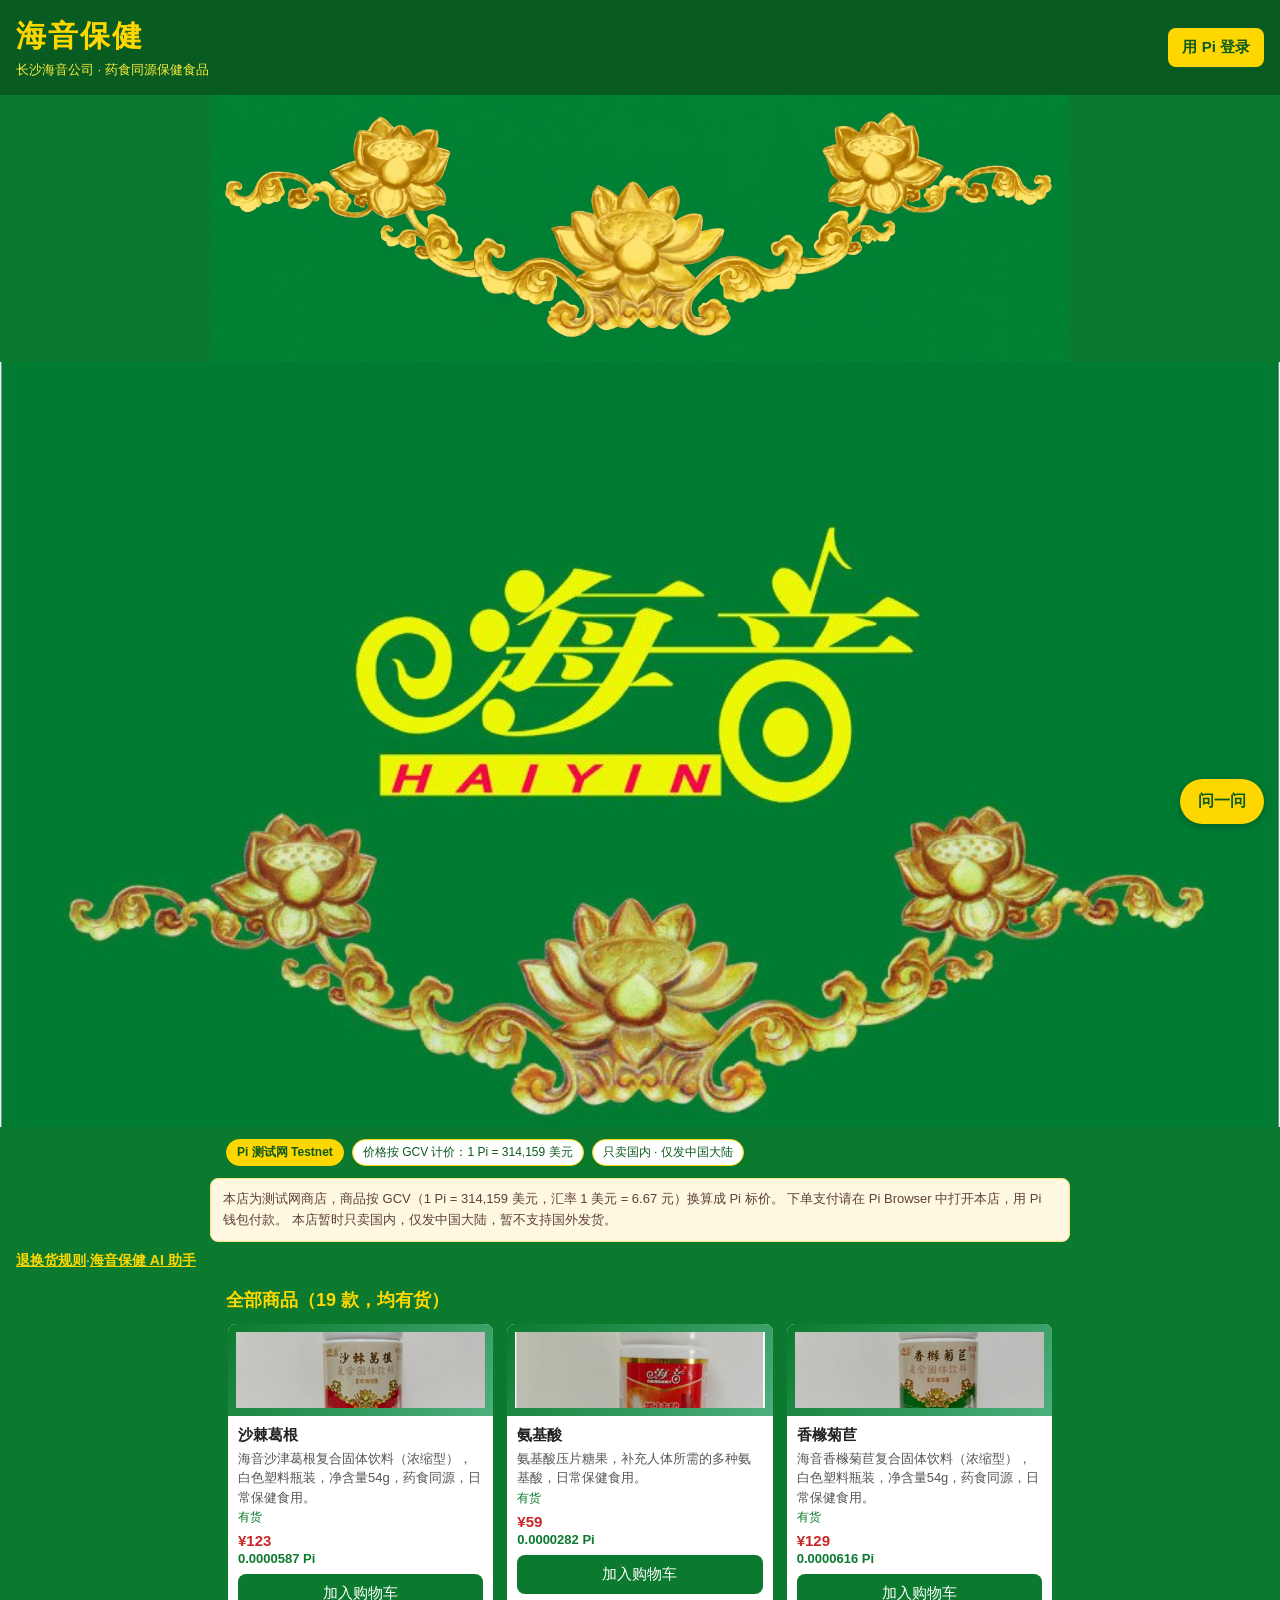
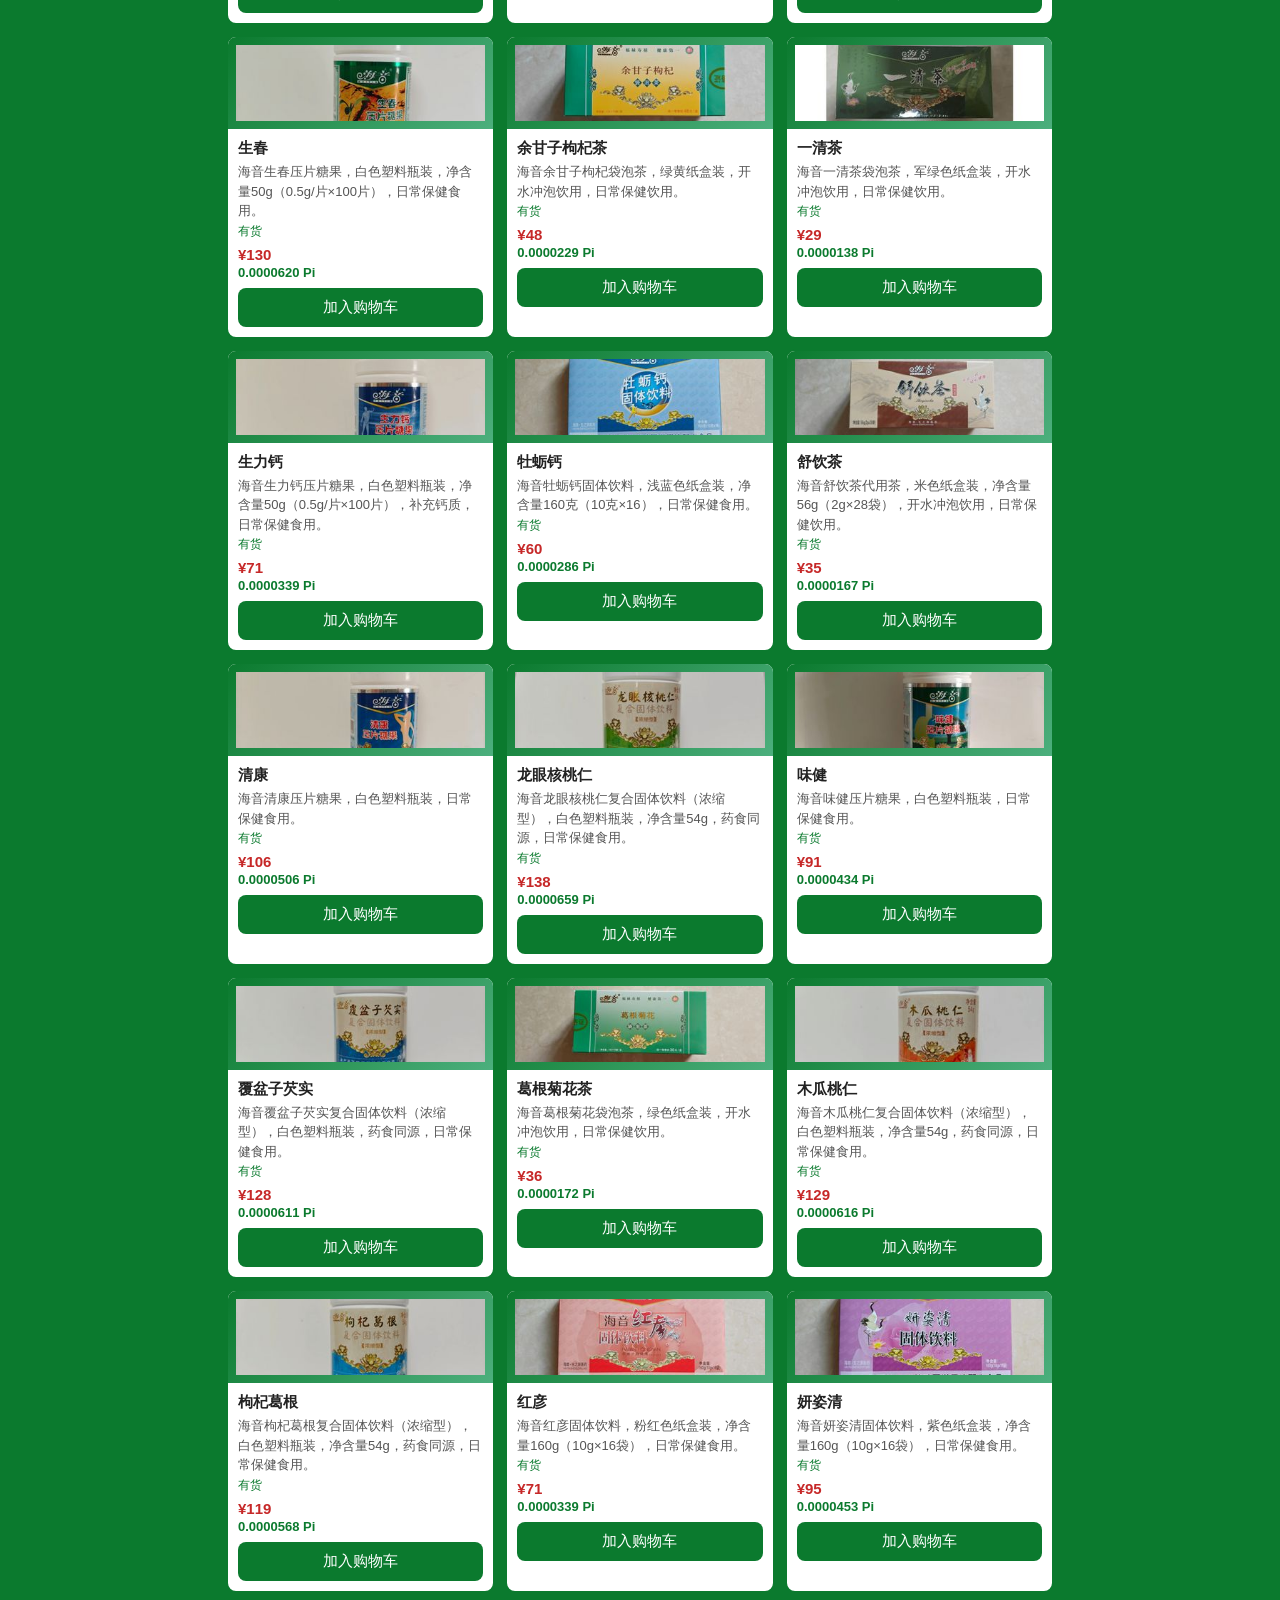
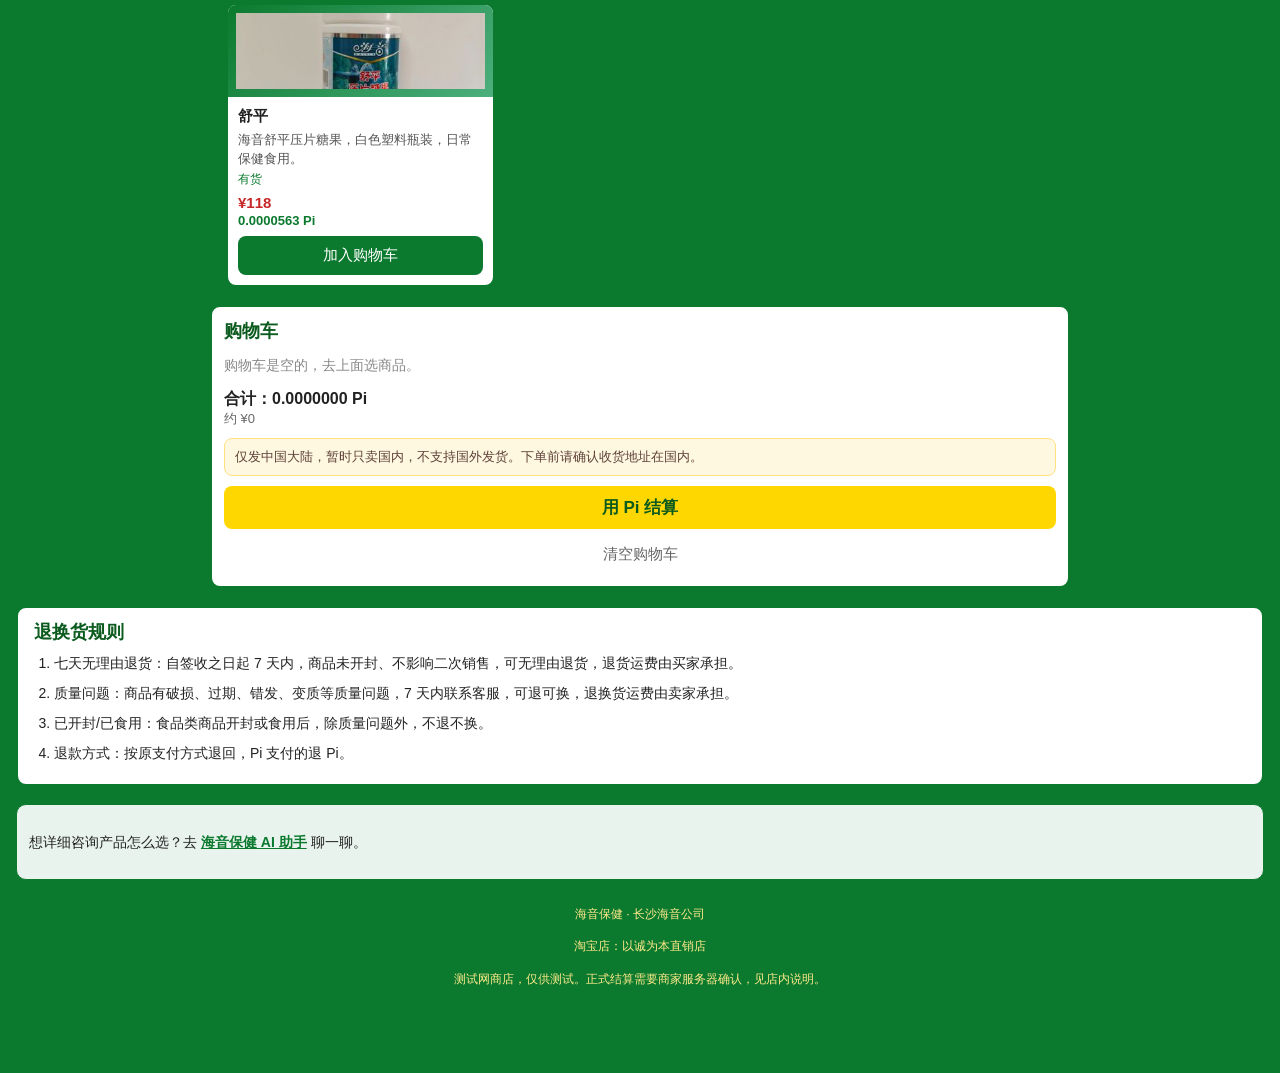
==== index.html @ 8aba7671 "Add files via upload" ====
<!DOCTYPE html>
<html lang="zh-CN">
<head>
<meta charset="UTF-8">
<meta name="viewport" content="width=device-width, initial-scale=1.0, viewport-fit=cover">
<title>海音保健 - Pi 商店</title>
<script src="https://sdk.minepi.com/pi-sdk.js"></script>
  <script type="module" crossorigin src="./assets/index-B2L0f44D.js"></script>
  <link rel="stylesheet" crossorigin href="./assets/index-DChZM-qA.css">
</head>
<body>
<div id="root"></div>
</body>
</html>
---- assets/index-DChZM-qA.css ----
*{box-sizing:border-box}body{margin:0;font-family:-apple-system,PingFang SC,Hiragino Sans GB,Microsoft YaHei,sans-serif;background:#0b7a2e;color:#222;padding-bottom:72px}#root{min-height:100vh}.topbar{display:flex;align-items:center;justify-content:space-between;gap:12px;padding:16px;background:#085c22;color:#fff}.brand-name{font-size:30px;font-weight:700;color:gold;letter-spacing:2px}.brand-sub{font-size:13px;color:#ffeb3b;margin-top:4px}.hero{background:#0b7a2e}.hero img{width:100%;display:block}.btn{border:none;border-radius:8px;padding:10px 14px;font-size:15px;cursor:pointer}.btn-login{background:gold;color:#0b5a1e;font-weight:700;white-space:nowrap}.btn-checkout{display:block;width:100%;background:gold;color:#0b5a1e;font-weight:700;font-size:17px;margin-top:10px}.btn-ghost{display:block;width:100%;background:transparent;color:#666;margin-top:6px}.logo-banner{padding:0}.logo-banner img{display:block;width:100%;height:auto}.badges{display:flex;flex-wrap:wrap;gap:8px;padding:12px 16px 0}.badge{background:#fff;color:#0b5a1e;border:1px solid #ffd700;border-radius:999px;padding:4px 10px;font-size:12px}.badge-testnet{background:gold;color:#0b5a1e;border-color:gold;font-weight:700}.notice{margin:12px 16px 0;padding:10px 12px;background:#fff8e1;border:1px solid #ffe082;border-radius:8px;font-size:13px;line-height:1.6;color:#5d4037}.section-title{font-size:18px;margin:18px 16px 10px;color:gold}.grid{display:grid;grid-template-columns:1fr 1fr;gap:10px;padding:0 16px}.card{background:#fff;border:2px solid #0b7a2e;border-radius:10px;overflow:hidden;display:flex;flex-direction:column}.card-thumb{height:92px;display:flex;align-items:center;justify-content:center;background:linear-gradient(135deg,#0b7a2e,#4caf7d);color:#fff;font-size:19px;font-weight:700;text-align:center;padding:8px;line-height:1.3}.card-thumb img{width:100%;height:100%;object-fit:cover;display:block}.card-body{padding:10px;display:flex;flex-direction:column;flex:1}.card-name{font-size:15px;font-weight:700}.card-desc{font-size:13px;color:#555;line-height:1.5;margin-top:4px}.card-stock{font-size:12px;color:#0b7a2e;margin-top:2px}.card-price-cny{font-size:15px;color:#c62828;font-weight:700;margin-top:6px}.card-price-pi{font-size:13px;color:#0b7a2e;font-weight:700;margin-top:2px;word-break:break-all}.btn-add{margin-top:8px;background:#0b7a2e;color:#fff;width:100%}.cart-panel,.order-panel{margin:18px 16px 0;background:#fff;border:2px solid #0b7a2e;border-radius:10px;padding:12px}.cart-panel .section-title,.order-panel .section-title{margin:0 0 10px;color:#0b5a1e}.cart-row{display:flex;align-items:center;gap:8px;padding:8px 0;border-bottom:1px solid #eee;font-size:14px}.cart-row-name{flex:1}.cart-row-pi{color:#0b7a2e;font-size:13px;font-weight:700}.qty-btn{width:28px;height:28px;border-radius:6px;border:1px solid #0b7a2e;background:#fff;color:#0b7a2e;font-size:16px;cursor:pointer}.qty-num{min-width:22px;text-align:center}.cart-total{margin-top:10px;font-size:16px;font-weight:700}.cart-total-cny{font-size:13px;color:#666;font-weight:400}.order-item{padding:8px 0;border-bottom:1px solid #eee;font-size:13px;line-height:1.6;word-break:break-all}.order-item .order-status{color:#0b7a2e;font-weight:700}.status-box{margin:18px 16px 0;padding:12px;border-radius:10px;background:#fff8e1;border:1px solid #f7c948;font-size:14px;line-height:1.7;word-break:break-all}.status-box.error{background:#fdecea;border-color:#f5c6cb}.footer{margin:24px 16px 0;font-size:12px;color:#ffe98a;line-height:1.7;text-align:center}.cart-bar{position:fixed;left:0;right:0;bottom:0;padding:10px 16px calc(10px + env(safe-area-inset-bottom));background:#fff;border-top:2px solid #0b7a2e}.cart-bar button{width:100%;border:none;border-radius:8px;padding:12px;background:gold;color:#0b5a1e;font-size:16px;font-weight:700;cursor:pointer}.shop-links{margin:10px 16px 0;font-size:14px;color:#ffe98a}.shop-links a{color:gold;font-weight:700}.returns-section{margin:18px 16px 0;background:#fff;border:2px solid #0b7a2e;border-radius:10px;padding:12px 16px}.returns-section .section-title{margin:0 0 8px;color:#0b5a1e}.returns-section ol{margin:0;padding-left:20px}.returns-section li{font-size:14px;line-height:1.7;margin-bottom:6px}.ship-note{margin:10px 0 0;font-size:13px;color:#5d4037;background:#fff8e1;border:1px solid #ffe082;border-radius:8px;padding:8px 10px;line-height:1.6}.address-form{margin-top:12px;padding:12px;background:#e8f3ee;border:1px solid #0b7a2e;border-radius:10px}.address-title{font-size:16px;margin:0 0 8px;color:#0b5a1e}.address-label{display:block;font-size:14px;font-weight:700;margin-top:8px}.address-label input{display:block;width:100%;margin-top:4px;border:1px solid #ccc;border-radius:8px;padding:10px;font-size:15px;background:#fff}.field-error{margin-top:4px;font-size:13px;color:#c62828}.address-note{margin:10px 0 0;font-size:12px;color:#666;line-height:1.6}.consult-link{margin:18px 16px 0;padding:12px;background:#e8f3ee;border:1px solid #0b7a2e;border-radius:10px;font-size:14px;line-height:1.6}.consult-link a,.chat-more a{color:#0b7a2e;font-weight:700}.chat-fab{position:fixed;right:16px;bottom:76px;z-index:30;border:none;border-radius:999px;padding:12px 18px;background:gold;color:#0b5a1e;font-size:16px;font-weight:700;cursor:pointer;box-shadow:0 2px 8px #00000040}.chat-panel{position:fixed;left:0;right:0;bottom:0;z-index:40;background:#fff;border-top:2px solid #0b7a2e;border-radius:14px 14px 0 0;box-shadow:0 -4px 16px #0003;display:flex;flex-direction:column;max-height:72vh;padding-bottom:env(safe-area-inset-bottom)}.chat-header{display:flex;align-items:center;justify-content:space-between;padding:12px 16px;background:#0b7a2e;color:gold;font-size:16px;font-weight:700;border-radius:14px 14px 0 0}.chat-close{border:none;background:transparent;color:gold;font-size:24px;line-height:1;cursor:pointer;padding:0 4px}.chat-note{padding:8px 16px;font-size:12px;color:#666;background:#e8f3ee}.chat-messages{flex:1;overflow-y:auto;padding:12px 16px;display:flex;flex-direction:column;gap:8px;min-height:160px}.chat-msg{max-width:85%;padding:8px 12px;border-radius:10px;font-size:14px;line-height:1.6;white-space:pre-wrap;word-break:break-word}.chat-msg.user{align-self:flex-end;background:#0b7a2e;color:#fff}.chat-msg.bot{align-self:flex-start;background:#eef2f0;color:#222}.chat-chips{display:flex;flex-wrap:wrap;gap:6px;padding:8px 16px;border-top:1px solid #eee}.chat-chips button{border:1px solid #0b7a2e;background:#e8f3ee;color:#0b5a1e;border-radius:999px;padding:6px 12px;font-size:13px;cursor:pointer}.chat-input-row{display:flex;gap:8px;padding:8px 16px 10px}.chat-input-row input{flex:1;border:1px solid #ccc;border-radius:8px;padding:10px;font-size:15px}.btn-send{background:#0b7a2e;color:#fff}.chat-more{padding:0 16px 12px;font-size:13px;color:#666}@media (min-width: 700px){.grid{grid-template-columns:repeat(3,1fr);max-width:860px;margin:0 auto}main,.cart-panel,.order-panel,.status-box,.footer{max-width:860px;margin-left:auto;margin-right:auto}.badges,.notice{max-width:860px;margin-left:auto;margin-right:auto}.hero img{max-width:860px;margin:0 auto}}
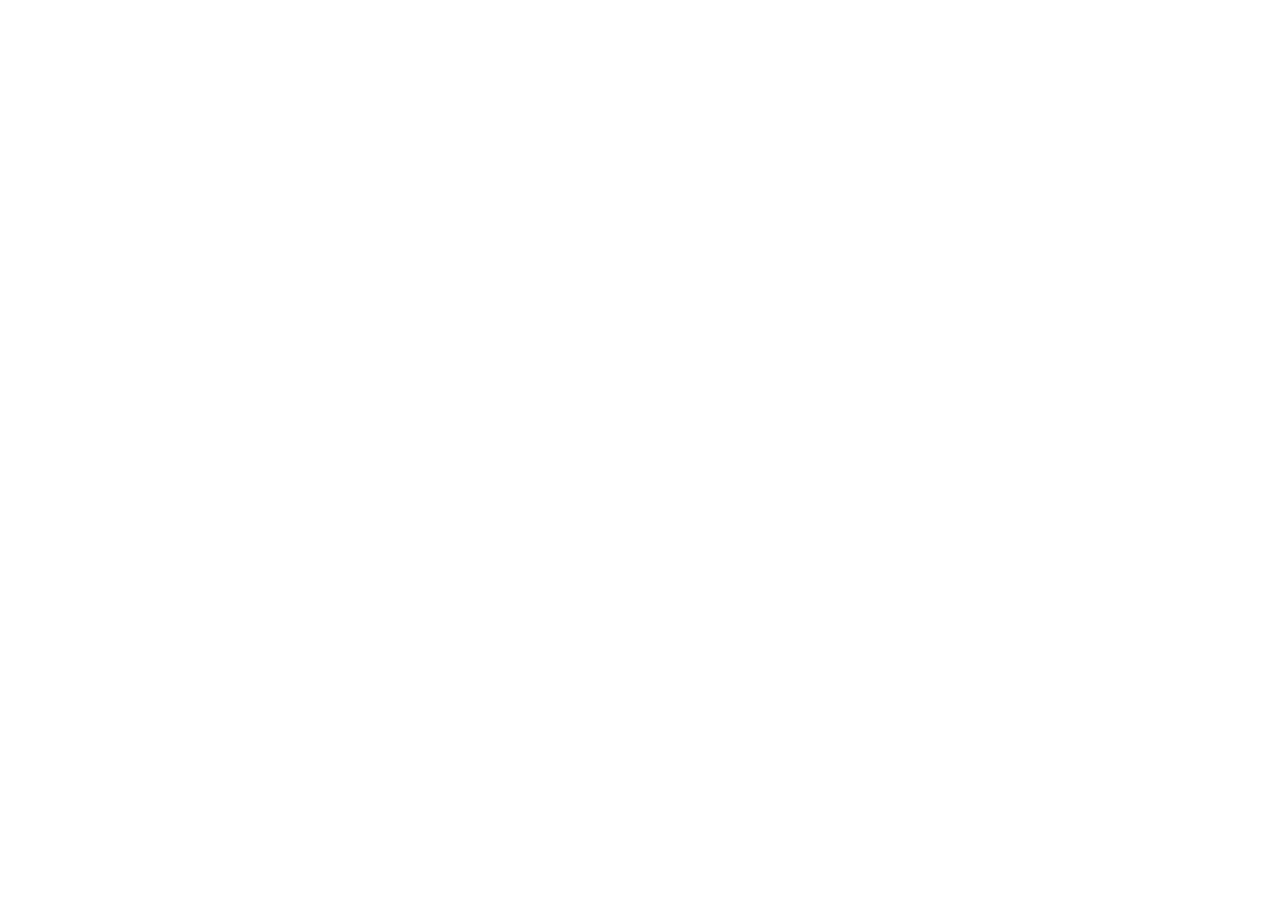
==== commit 8ef330e6: "Add files via upload" ====
--- a/index.html
+++ b/index.html
@@ -5,8 +5,8 @@
 <meta name="viewport" content="width=device-width, initial-scale=1.0, viewport-fit=cover">
 <title>海音保健 - Pi 商店</title>
 <script src="https://sdk.minepi.com/pi-sdk.js"></script>
-  <script type="module" crossorigin src="./assets/index-B2L0f44D.js"></script>
-  <link rel="stylesheet" crossorigin href="./assets/index-DChZM-qA.css">
+  <script type="module" crossorigin src="./assets/index-BSTO2AH2.js"></script>
+  <link rel="stylesheet" crossorigin href="./assets/index-DK5d7ZW8.css">
 </head>
 <body>
 <div id="root"></div>
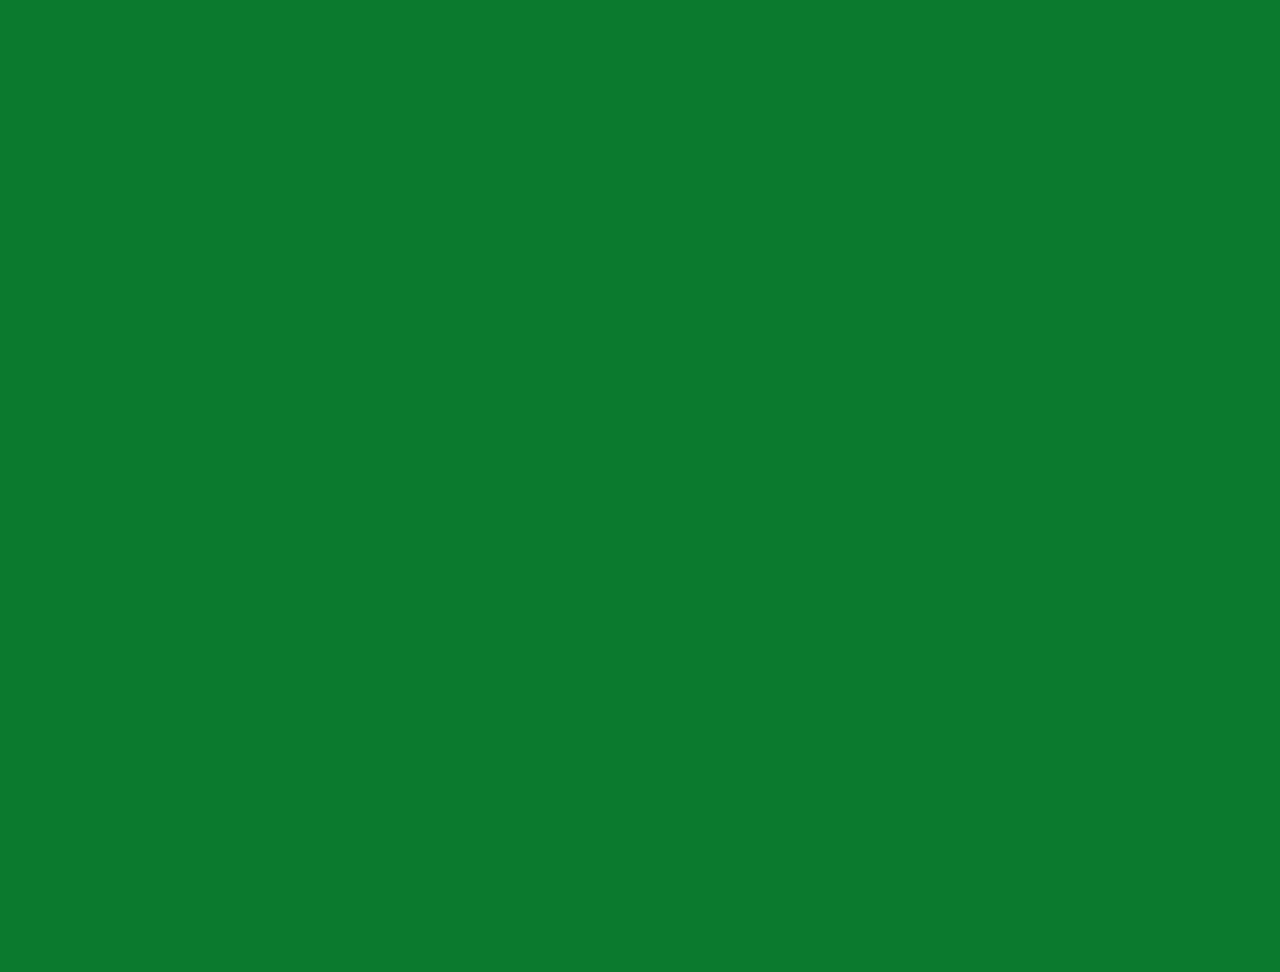
==== commit bde0f971: "后端切到阿里云香港 ECS (haiyin-api.duckdns.org)" ====
--- a/index.html
+++ b/index.html
@@ -5,8 +5,8 @@
 <meta name="viewport" content="width=device-width, initial-scale=1.0, viewport-fit=cover">
 <title>海音保健 - Pi 商店</title>
 <script src="https://sdk.minepi.com/pi-sdk.js"></script>
-  <script type="module" crossorigin src="./assets/index-BSTO2AH2.js"></script>
-  <link rel="stylesheet" crossorigin href="./assets/index-DK5d7ZW8.css">
+  <script type="module" crossorigin src="./assets/index-ndR_mE8p.js"></script>
+  <link rel="stylesheet" crossorigin href="./assets/index-CZDqvlRK.css">
 </head>
 <body>
 <div id="root"></div>
--- a/assets/index-CZDqvlRK.css
+++ b/assets/index-CZDqvlRK.css
@@ -0,0 +1 @@
+*{box-sizing:border-box}body{margin:0;font-family:-apple-system,PingFang SC,Hiragino Sans GB,Microsoft YaHei,sans-serif;background:#0b7a2e;color:#222;padding-bottom:72px}#root{min-height:100vh}.topbar{display:flex;align-items:center;justify-content:space-between;gap:12px;padding:16px;background:#085c22;color:#fff}.brand-name{font-size:30px;font-weight:700;color:gold;letter-spacing:2px}.brand-sub{font-size:13px;color:#ffeb3b;margin-top:4px}.btn{border:none;border-radius:8px;padding:10px 14px;font-size:15px;cursor:pointer}.btn-login{background:gold;color:#0b5a1e;font-weight:700;white-space:nowrap}.btn-checkout{display:block;width:100%;background:gold;color:#0b5a1e;font-weight:700;font-size:17px;margin-top:10px}.btn-ghost{display:block;width:100%;background:transparent;color:#666;margin-top:6px}.logo-banner{padding:0}.logo-banner img{display:block;width:100%;height:auto}.badges{display:flex;flex-wrap:wrap;gap:8px;padding:12px 16px 0}.badge{background:#fff;color:#0b5a1e;border:1px solid #ffd700;border-radius:999px;padding:4px 10px;font-size:12px}.badge-testnet{background:gold;color:#0b5a1e;border-color:gold;font-weight:700}.notice{margin:12px 16px 0;padding:10px 12px;background:#fff8e1;border:1px solid #ffe082;border-radius:8px;font-size:13px;line-height:1.6;color:#5d4037}.section-title{font-size:18px;margin:18px 16px 10px;color:gold}.grid{display:grid;grid-template-columns:1fr 1fr;gap:10px;padding:0 16px}.card{background:#fff;border:2px solid #0b7a2e;border-radius:10px;overflow:hidden;display:flex;flex-direction:column}.card-thumb{height:92px;display:flex;align-items:center;justify-content:center;background:linear-gradient(135deg,#0b7a2e,#4caf7d);color:#fff;font-size:19px;font-weight:700;text-align:center;padding:8px;line-height:1.3}.card-thumb img{width:100%;height:100%;object-fit:cover;display:block;cursor:zoom-in}.card-body{padding:10px;display:flex;flex-direction:column;flex:1}.card-name{font-size:15px;font-weight:700}.card-desc{font-size:13px;color:#555;line-height:1.5;margin-top:4px}.card-stock{font-size:12px;color:#0b7a2e;margin-top:2px}.card-price-cny{font-size:15px;color:#c62828;font-weight:700;margin-top:6px}.card-price-pi{font-size:13px;color:#0b7a2e;font-weight:700;margin-top:2px;word-break:break-all}.btn-add{margin-top:8px;background:#0b7a2e;color:#fff;width:100%}.cart-panel,.order-panel{margin:18px 16px 0;background:#fff;border:2px solid #0b7a2e;border-radius:10px;padding:12px}.cart-panel .section-title,.order-panel .section-title{margin:0 0 10px;color:#0b5a1e}.cart-row{display:flex;align-items:center;gap:8px;padding:8px 0;border-bottom:1px solid #eee;font-size:14px}.cart-row-name{flex:1}.cart-row-pi{color:#0b7a2e;font-size:13px;font-weight:700}.qty-btn{width:28px;height:28px;border-radius:6px;border:1px solid #0b7a2e;background:#fff;color:#0b7a2e;font-size:16px;cursor:pointer}.qty-num{min-width:22px;text-align:center}.cart-total{margin-top:10px;font-size:16px;font-weight:700}.cart-total-cny{font-size:13px;color:#666;font-weight:400}.order-item{padding:8px 0;border-bottom:1px solid #eee;font-size:13px;line-height:1.6;word-break:break-all}.order-item .order-status{color:#0b7a2e;font-weight:700}.status-box{margin:18px 16px 0;padding:12px;border-radius:10px;background:#fff8e1;border:1px solid #f7c948;font-size:14px;line-height:1.7;word-break:break-all}.status-box.error{background:#fdecea;border-color:#f5c6cb}.footer{margin:24px 16px 0;font-size:12px;color:#ffe98a;line-height:1.7;text-align:center}.cart-bar{position:fixed;left:0;right:0;bottom:0;padding:10px 16px calc(10px + env(safe-area-inset-bottom));background:#fff;border-top:2px solid #0b7a2e}.cart-bar button{width:100%;border:none;border-radius:8px;padding:12px;background:gold;color:#0b5a1e;font-size:16px;font-weight:700;cursor:pointer}.shop-links{margin:10px 16px 0;font-size:14px;color:#ffe98a}.shop-links a{color:gold;font-weight:700}.returns-section{margin:18px 16px 0;background:#fff;border:2px solid #0b7a2e;border-radius:10px;padding:12px 16px}.returns-section .section-title{margin:0 0 8px;color:#0b5a1e}.returns-section ol{margin:0;padding-left:20px}.returns-section li{font-size:14px;line-height:1.7;margin-bottom:6px}.ship-note{margin:10px 0 0;font-size:13px;color:#5d4037;background:#fff8e1;border:1px solid #ffe082;border-radius:8px;padding:8px 10px;line-height:1.6}.address-form{margin-top:12px;padding:12px;background:#e8f3ee;border:1px solid #0b7a2e;border-radius:10px}.address-title{font-size:16px;margin:0 0 8px;color:#0b5a1e}.address-label{display:block;font-size:14px;font-weight:700;margin-top:8px}.address-label input{display:block;width:100%;margin-top:4px;border:1px solid #ccc;border-radius:8px;padding:10px;font-size:15px;background:#fff}.field-error{margin-top:4px;font-size:13px;color:#c62828}.address-note{margin:10px 0 0;font-size:12px;color:#666;line-height:1.6}.consult-link{margin:18px 16px 0;padding:12px;background:#e8f3ee;border:1px solid #0b7a2e;border-radius:10px;font-size:14px;line-height:1.6}.consult-link a,.chat-more a{color:#0b7a2e;font-weight:700}.chat-fab{position:fixed;right:16px;bottom:76px;z-index:30;border:none;border-radius:999px;padding:12px 18px;background:gold;color:#0b5a1e;font-size:16px;font-weight:700;cursor:pointer;box-shadow:0 2px 8px #00000040}.chat-panel{position:fixed;left:0;right:0;bottom:0;z-index:40;background:#fff;border-top:2px solid #0b7a2e;border-radius:14px 14px 0 0;box-shadow:0 -4px 16px #0003;display:flex;flex-direction:column;max-height:72vh;padding-bottom:env(safe-area-inset-bottom)}.chat-header{display:flex;align-items:center;justify-content:space-between;padding:12px 16px;background:#0b7a2e;color:gold;font-size:16px;font-weight:700;border-radius:14px 14px 0 0}.chat-close{border:none;background:transparent;color:gold;font-size:24px;line-height:1;cursor:pointer;padding:0 4px}.chat-note{padding:8px 16px;font-size:12px;color:#666;background:#e8f3ee}.chat-messages{flex:1;overflow-y:auto;padding:12px 16px;display:flex;flex-direction:column;gap:8px;min-height:160px}.chat-msg{max-width:85%;padding:8px 12px;border-radius:10px;font-size:14px;line-height:1.6;white-space:pre-wrap;word-break:break-word}.chat-msg.user{align-self:flex-end;background:#0b7a2e;color:#fff}.chat-msg.bot{align-self:flex-start;background:#eef2f0;color:#222}.chat-chips{display:flex;flex-wrap:wrap;gap:6px;padding:8px 16px;border-top:1px solid #eee}.chat-chips button{border:1px solid #0b7a2e;background:#e8f3ee;color:#0b5a1e;border-radius:999px;padding:6px 12px;font-size:13px;cursor:pointer}.chat-input-row{display:flex;gap:8px;padding:8px 16px 10px}.chat-input-row input{flex:1;border:1px solid #ccc;border-radius:8px;padding:10px;font-size:15px}.btn-send{background:#0b7a2e;color:#fff}.chat-more{padding:0 16px 12px;font-size:13px;color:#666}.lightbox{position:fixed;top:0;right:0;bottom:0;left:0;z-index:60;background:#000000e0;display:flex;flex-direction:column;align-items:center;justify-content:center;padding:16px;cursor:pointer}.lightbox img{max-width:100%;max-height:86vh;object-fit:contain;background:#fff;border-radius:8px}.lightbox-hint{margin-top:12px;color:#fff;font-size:14px}.lightbox-nav{display:flex;align-items:center;gap:16px;margin-top:12px}.lightbox-nav button{border:1px solid #fff;background:transparent;color:#fff;border-radius:999px;padding:8px 16px;font-size:15px;cursor:pointer}.lightbox-count{color:#fff;font-size:14px}.chat-human{padding:0 16px 8px}.chat-human button{border:1px solid #0b7a2e;background:#fff;color:#0b5a1e;border-radius:999px;padding:6px 12px;font-size:13px;cursor:pointer}.msg-form{padding:0 16px 12px;border-top:1px solid #eee}.msg-form textarea{display:block;width:100%;margin-top:4px;border:1px solid #ccc;border-radius:8px;padding:10px;font-size:15px;background:#fff;font-family:inherit;min-height:72px;resize:vertical}.msg-form .btn-send{margin-top:10px;width:100%}.msg-status{margin-top:8px;font-size:13px;color:#0b5a1e;line-height:1.6}.link-btn{background:none;border:none;padding:0;color:gold;font-weight:700;font-size:14px;cursor:pointer;text-decoration:underline}@media (min-width: 700px){.grid{grid-template-columns:repeat(3,1fr);max-width:860px;margin:0 auto}main,.cart-panel,.order-panel,.status-box,.footer{max-width:860px;margin-left:auto;margin-right:auto}.badges,.notice{max-width:860px;margin-left:auto;margin-right:auto}}
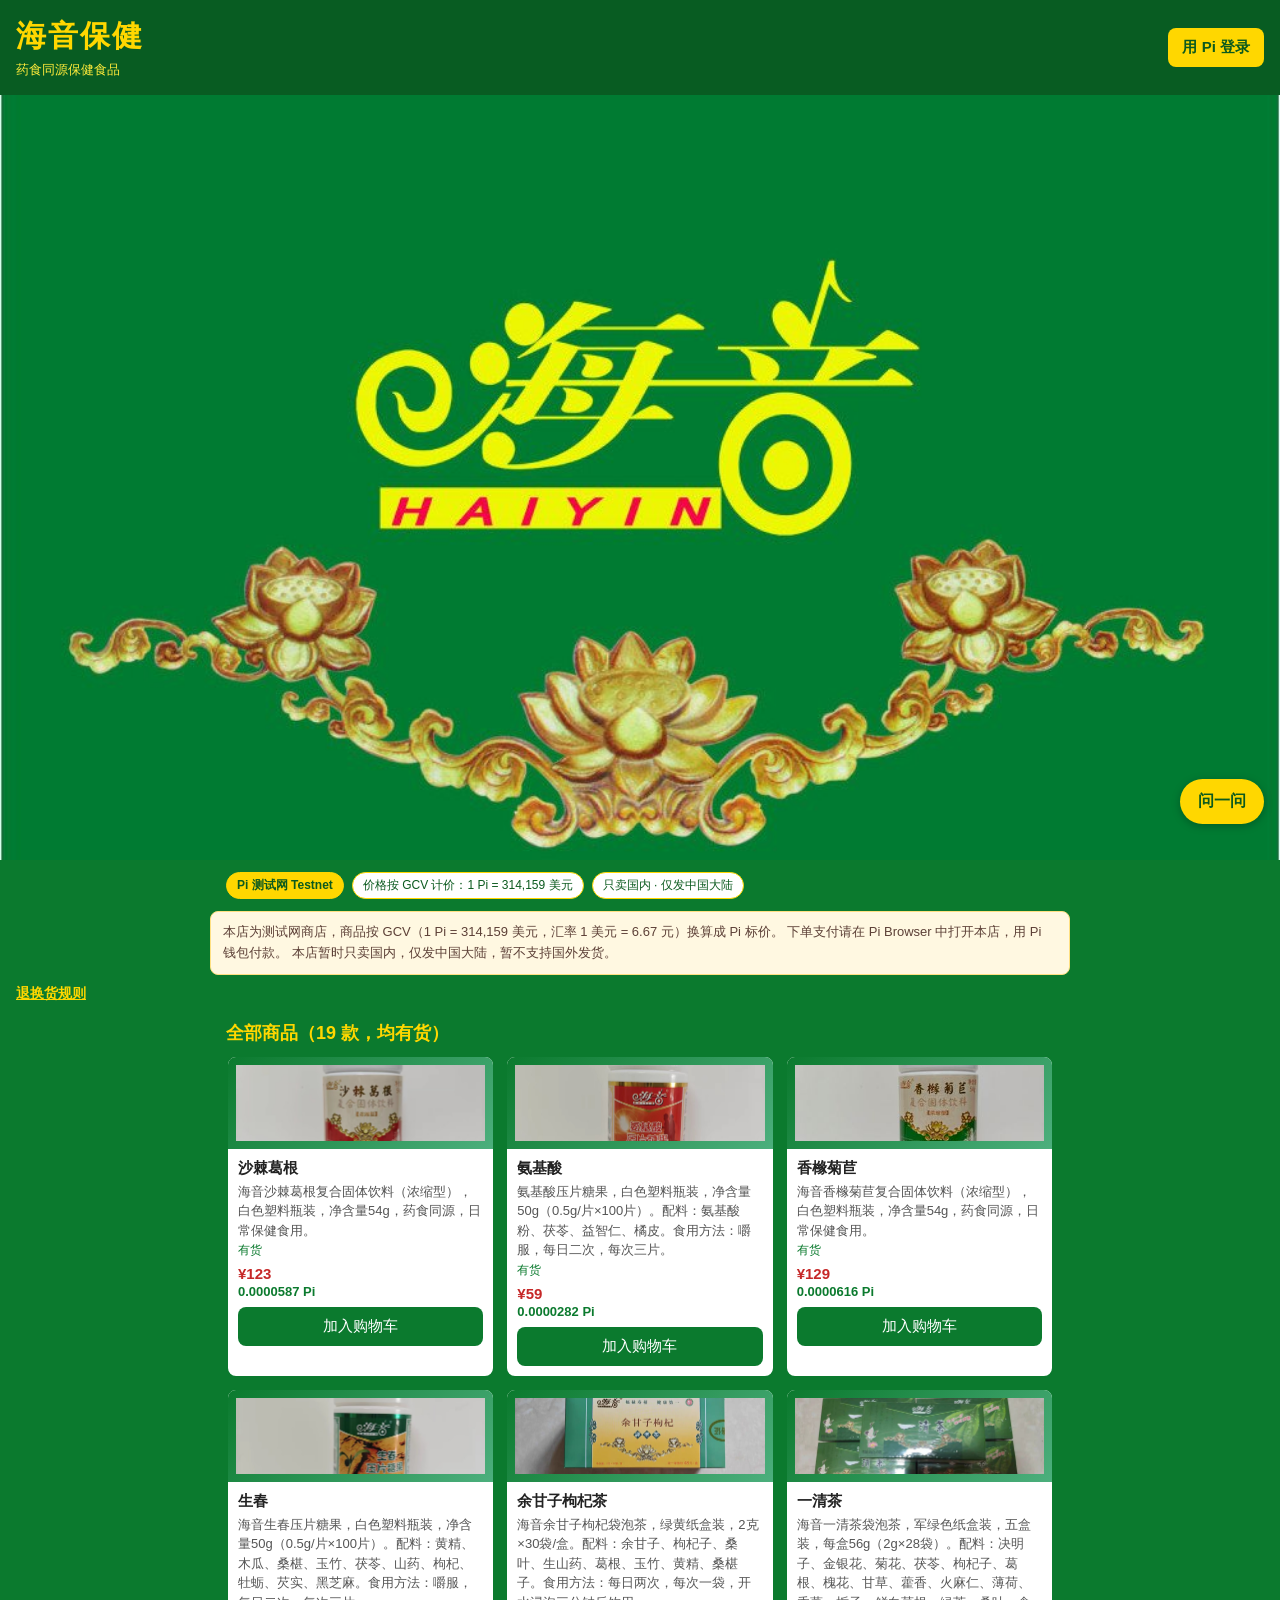
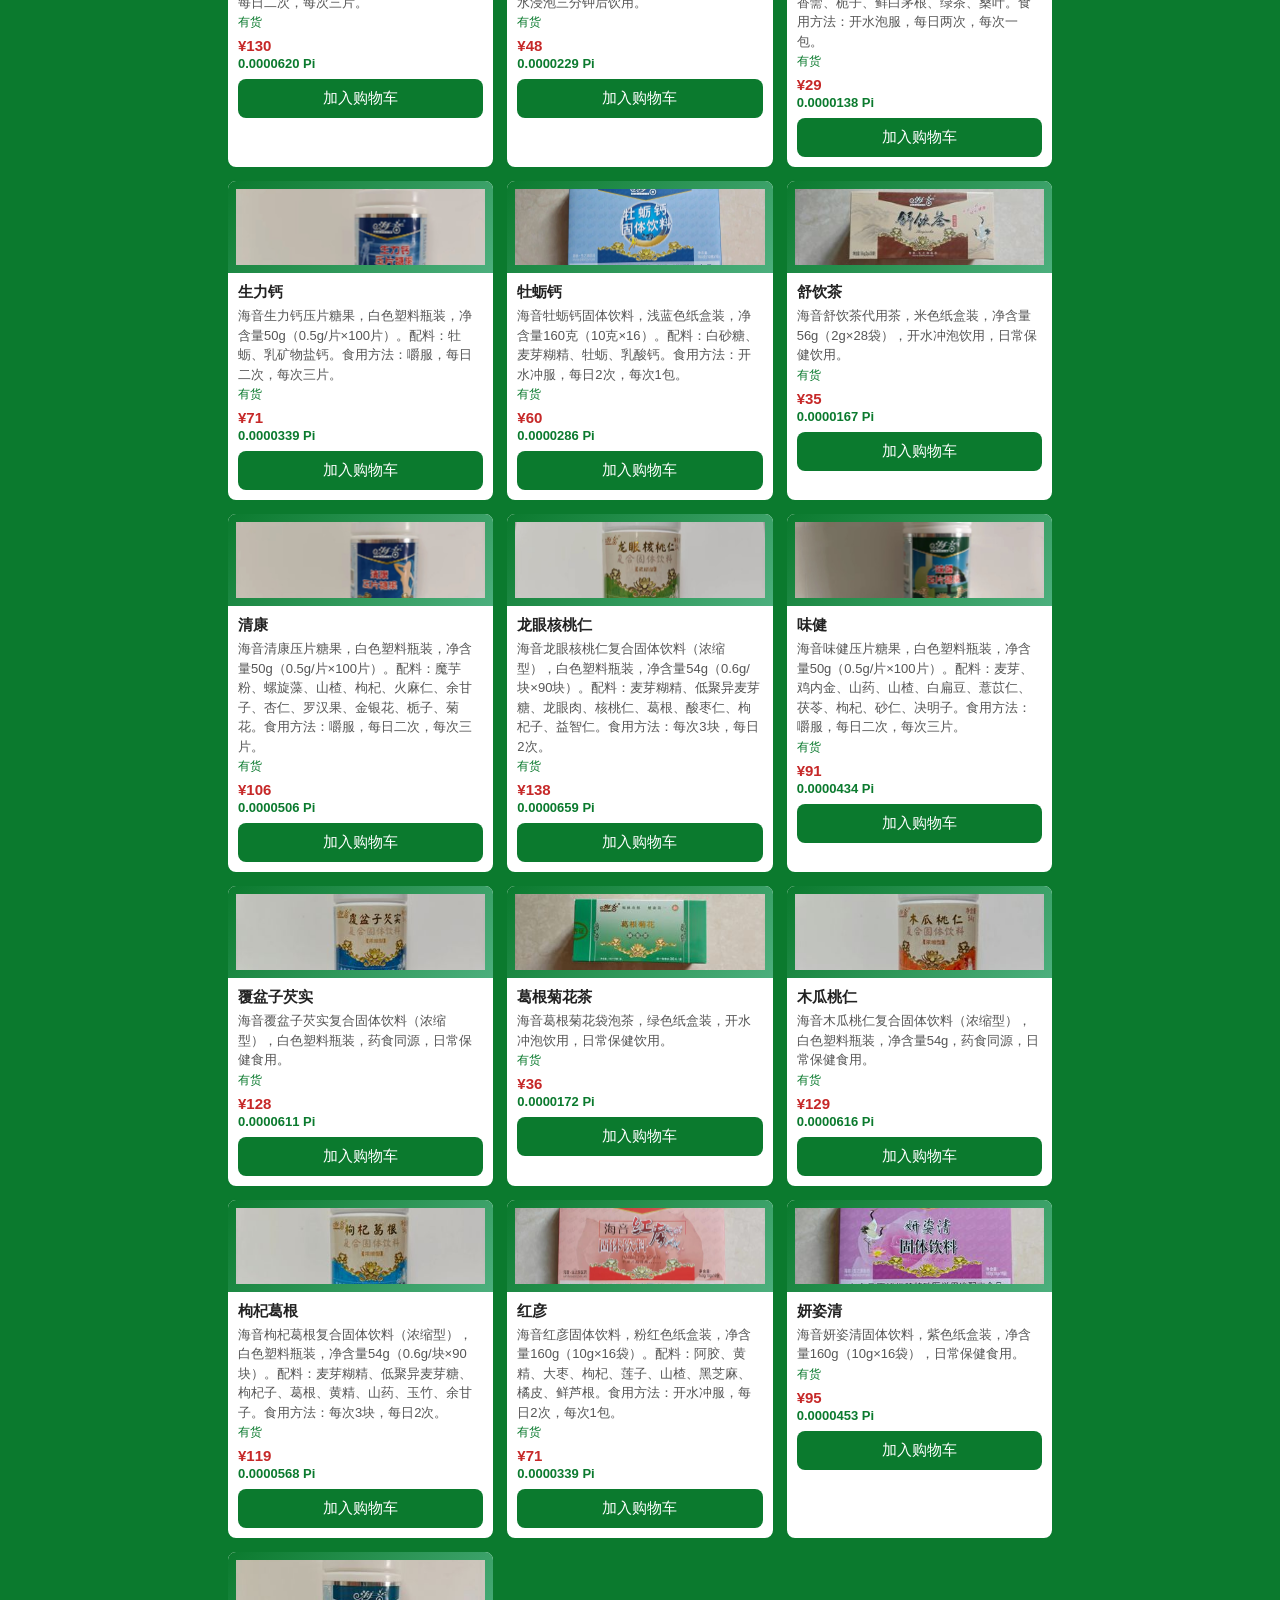
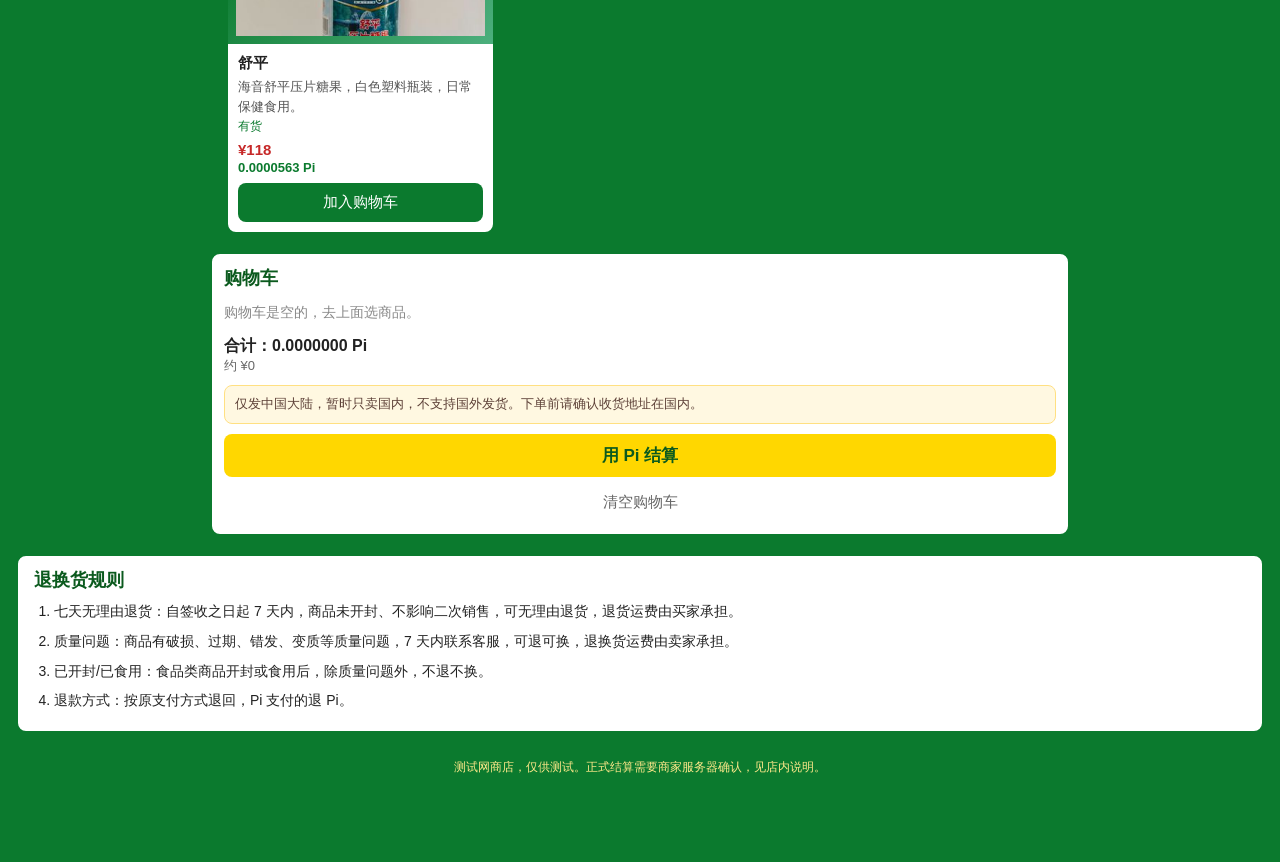
==== commit c2c1c472: "Remove AI assistant links from shop" ====
--- a/index.html
+++ b/index.html
@@ -5,7 +5,7 @@
 <meta name="viewport" content="width=device-width, initial-scale=1.0, viewport-fit=cover">
 <title>海音保健 - Pi 商店</title>
 <script src="https://sdk.minepi.com/pi-sdk.js"></script>
-  <script type="module" crossorigin src="./assets/index-ndR_mE8p.js"></script>
+  <script type="module" crossorigin src="./assets/index-CPqyx65o.js"></script>
   <link rel="stylesheet" crossorigin href="./assets/index-CZDqvlRK.css">
 </head>
 <body>
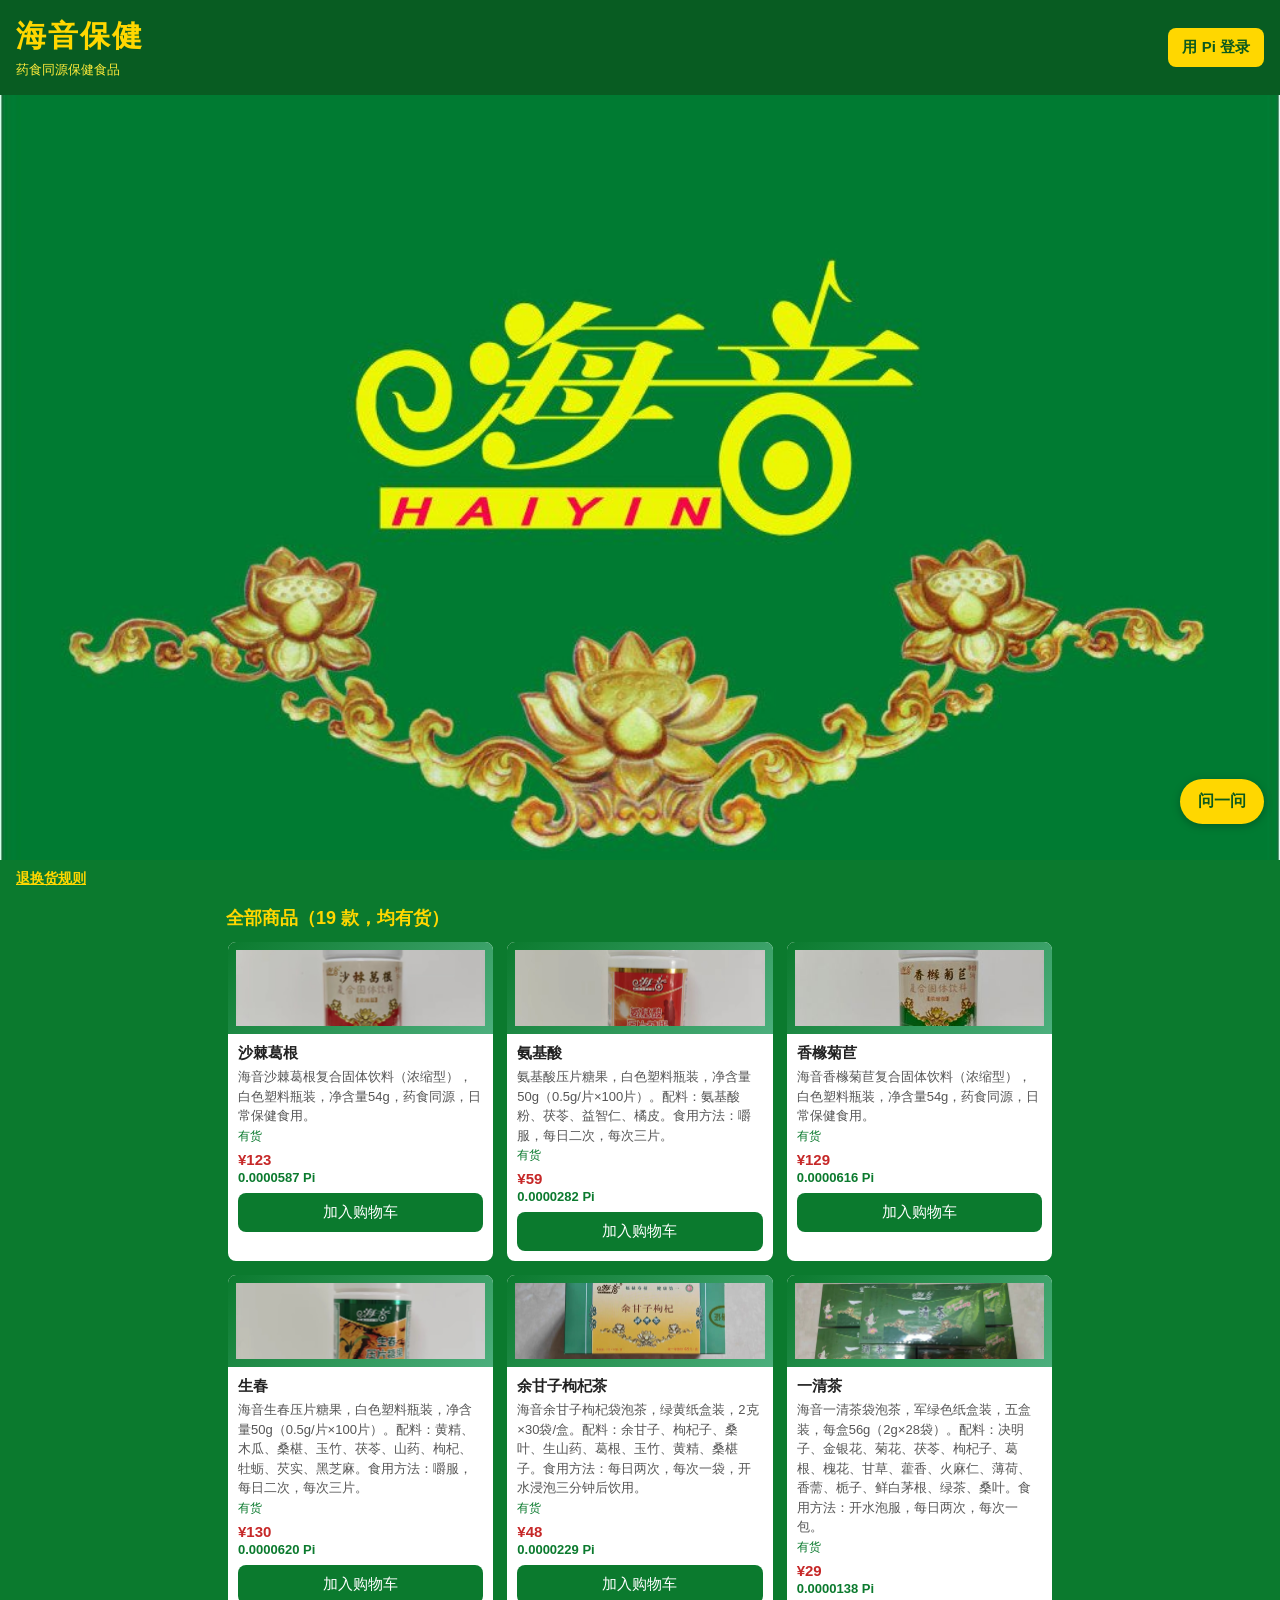
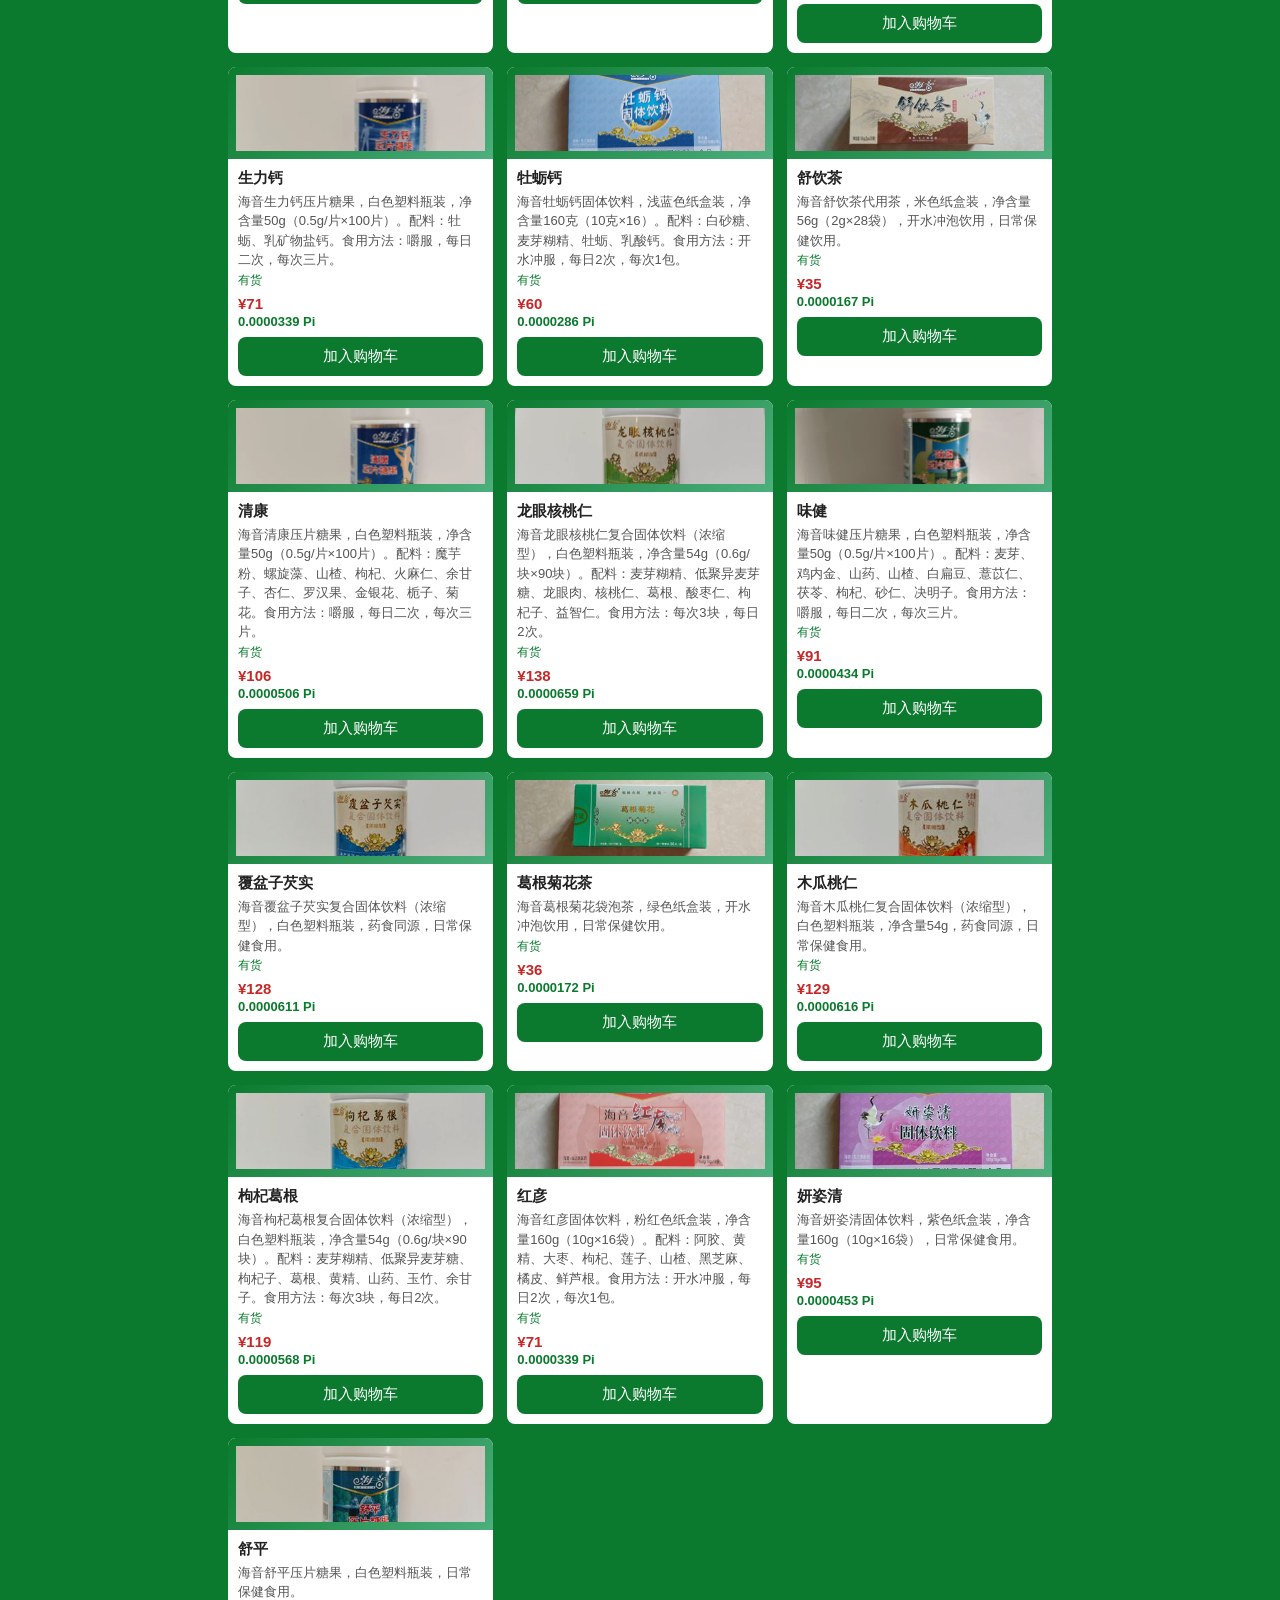
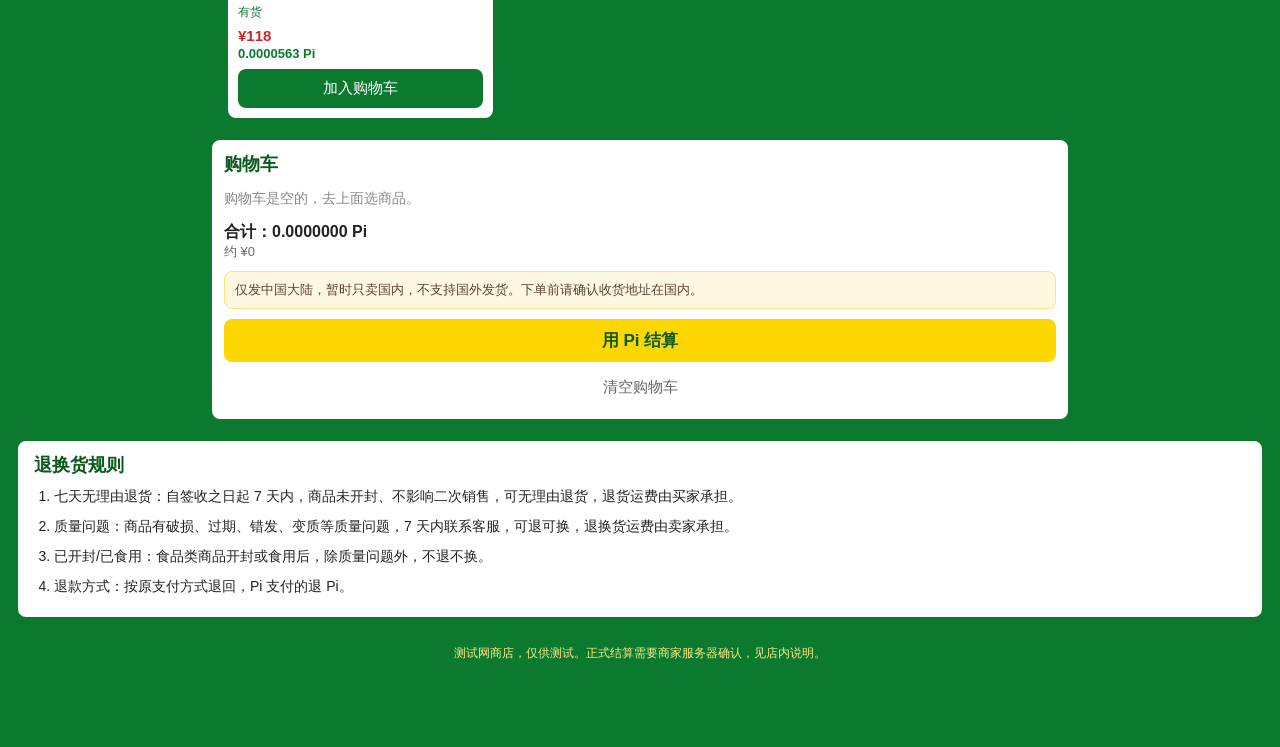
==== commit 132826f2: "Remove Pi Testnet/GCV/domestic badges and notice from shop header" ====
--- a/index.html
+++ b/index.html
@@ -5,7 +5,7 @@
 <meta name="viewport" content="width=device-width, initial-scale=1.0, viewport-fit=cover">
 <title>海音保健 - Pi 商店</title>
 <script src="https://sdk.minepi.com/pi-sdk.js"></script>
-  <script type="module" crossorigin src="./assets/index-CPqyx65o.js"></script>
+  <script type="module" crossorigin src="./assets/index-DrjkO7XD.js"></script>
   <link rel="stylesheet" crossorigin href="./assets/index-CZDqvlRK.css">
 </head>
 <body>
